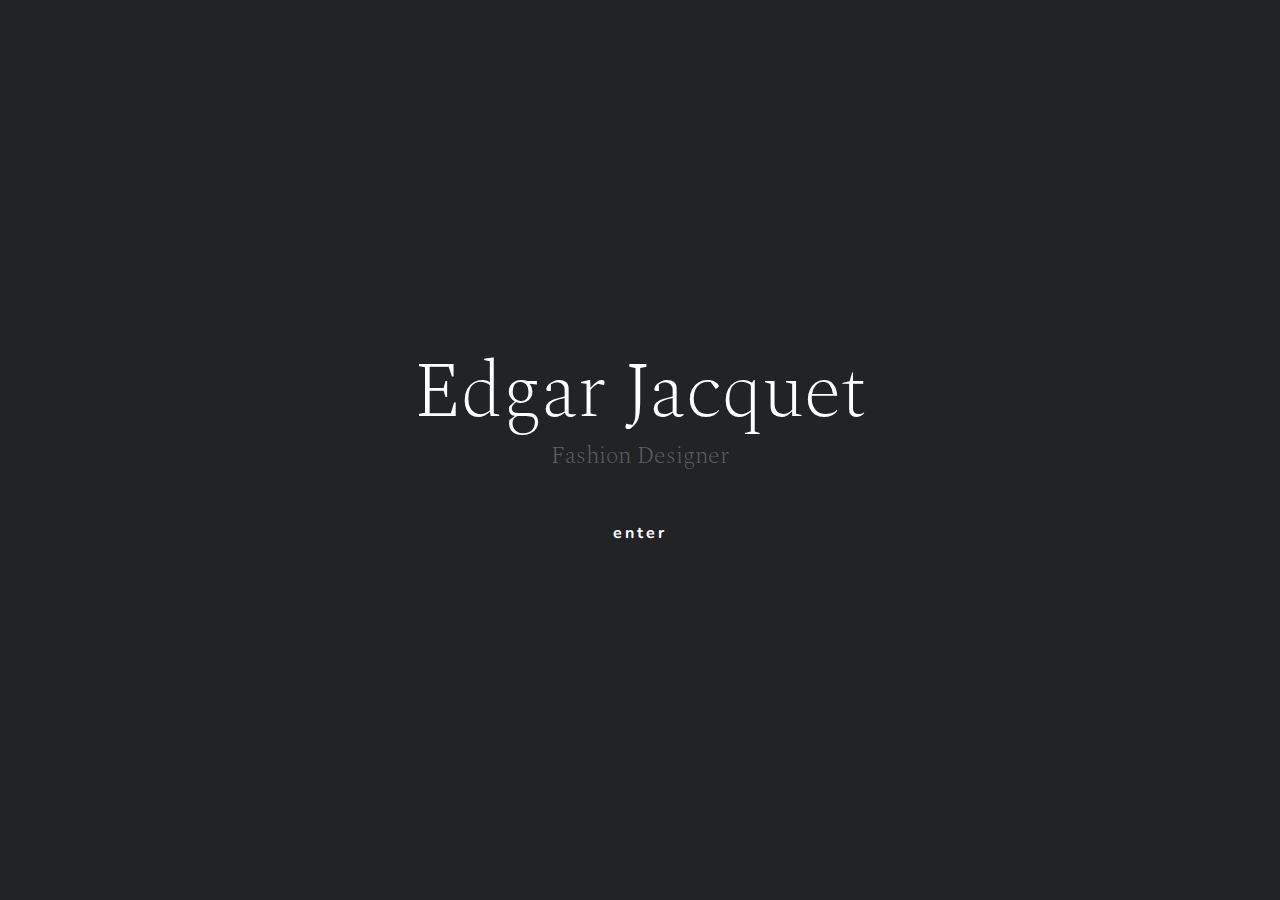
==== practice/demo1/index.html @ b60ac589 "got everything working more or less" ====
<!DOCTYPE html>
<html lang="en" class="no-js">

<head>
	<meta charset="UTF-8" />
	<meta name="viewport" content="width=device-width, initial-scale=1">
	<title>Morphing Page Transition | Demo 1 | Codrops</title>
	<meta name="description" content="A page transition where one SVG path is morphed into another" />
	<meta name="keywords" content="page transition, svg, morph, path, javascript, web design, web dev" />
	<meta name="author" content="Codrops" />
	<link rel="shortcut icon" href="../favicon.ico">
	<link href="https://fonts.googleapis.com/css?family=Nunito:400,700|Spectral:200" rel="stylesheet">
	<link rel="stylesheet" type="text/css" href="../p-css/normalize.css" />
	<link rel="stylesheet" type="text/css" href="../p-css/demo.css" />
	<link rel="stylesheet" type="text/css" href="../pater/pater.css" />
	<script>document.documentElement.className = 'js';</script>

</head>

<body class="demo-1 loading">
	<svg class="hidden">
		<symbol id="icon-arrow" viewBox="0 0 24 24">
			<title>arrow</title>
			<polygon points="6.3,12.8 20.9,12.8 20.9,11.2 6.3,11.2 10.2,7.2 9,6 3.1,12 9,18 10.2,16.8 " />
		</symbol>
		<symbol id="icon-drop" viewBox="0 0 24 24">
			<title>drop</title>
			<path
				d="M12,21c-3.6,0-6.6-3-6.6-6.6C5.4,11,10.8,4,11.4,3.2C11.6,3.1,11.8,3,12,3s0.4,0.1,0.6,0.3c0.6,0.8,6.1,7.8,6.1,11.2C18.6,18.1,15.6,21,12,21zM12,4.8c-1.8,2.4-5.2,7.4-5.2,9.6c0,2.9,2.3,5.2,5.2,5.2s5.2-2.3,5.2-5.2C17.2,12.2,13.8,7.3,12,4.8z" />
			<path
				d="M12,18.2c-0.4,0-0.7-0.3-0.7-0.7s0.3-0.7,0.7-0.7c1.3,0,2.4-1.1,2.4-2.4c0-0.4,0.3-0.7,0.7-0.7c0.4,0,0.7,0.3,0.7,0.7C15.8,16.5,14.1,18.2,12,18.2z" />
		</symbol>
		<symbol id="icon-github" viewBox="0 0 32.6 31.8">
			<title>github</title>
			<path
				d="M16.3,0C7.3,0,0,7.3,0,16.3c0,7.2,4.7,13.3,11.1,15.5c0.8,0.1,1.1-0.4,1.1-0.8c0-0.4,0-1.4,0-2.8c-4.5,1-5.5-2.2-5.5-2.2c-0.7-1.9-1.8-2.4-1.8-2.4c-1.5-1,0.1-1,0.1-1c1.6,0.1,2.5,1.7,2.5,1.7c1.5,2.5,3.8,1.8,4.7,1.4c0.1-1.1,0.6-1.8,1-2.2c-3.6-0.4-7.4-1.8-7.4-8.1c0-1.8,0.6-3.2,1.7-4.4C7.4,10.7,6.8,9,7.7,6.8c0,0,1.4-0.4,4.5,1.7c1.3-0.4,2.7-0.5,4.1-0.5c1.4,0,2.8,0.2,4.1,0.5c3.1-2.1,4.5-1.7,4.5-1.7c0.9,2.2,0.3,3.9,0.2,4.3c1,1.1,1.7,2.6,1.7,4.4c0,6.3-3.8,7.6-7.4,8c0.6,0.5,1.1,1.5,1.1,3c0,2.2,0,3.9,0,4.5c0,0.4,0.3,0.9,1.1,0.8c6.5-2.2,11.1-8.3,11.1-15.5C32.6,7.3,25.3,0,16.3,0z" />
		</symbol>
	</svg>
	<main>
		<div class="content content--intro">

			<div class="content__inner">
				<h2 class="content__title">Edgar Jacquet</h2>
				<h3 class="content__subtitle">Fashion Designer</h3>
				<a href="#" class="enter">enter</a>
			</div>
			<div class="shape-wrap">
				<svg class="shape" width="100%" height="100vh" preserveAspectRatio="none" viewBox="0 0 1440 800"
					xmlns:pathdata="http://www.codrops.com/">
					<path
						d="M -44,-50 C -52.71,28.52 15.86,8.186 184,14.69 383.3,22.39 462.5,12.58 638,14 835.5,15.6 987,6.4 1194,13.86 1661,30.68 1652,-36.74 1582,-140.1 1512,-243.5 15.88,-589.5 -44,-50 Z"
						pathdata:id="M -44,-50 C -137.1,117.4 67.86,445.5 236,452 435.3,459.7 500.5,242.6 676,244 873.5,245.6 957,522.4 1154,594 1593,753.7 1793,226.3 1582,-126 1371,-478.3 219.8,-524.2 -44,-50 Z">
					</path>
				</svg>
			</div>
		</div><!-- /content -->
		<div class="content content--fixed">
			<div class="content__inner"> -->
				<nav class="menu">
					<a class="menu__item" href="#">Spring/Summer 2018</a>
					<a class="menu__item" href="#">Autumn/Winter 2018</a>
				</nav>

				<script src="../p-js/imagesloaded.pkgd.min.js"></script>
				<script src="../p-js/charming.min.js"></script>
				<script src="../p-js/anime.min.js"></script>
				<script src="./demo1.js"></script>
			</div>
		</div>
	</main>
</body>

</html>
---- practice/p-css/demo.css ----
*,
*::after,
*::before {
	box-sizing: border-box;
}

body {
	font-family: 'Nunito', sans-serif;
	min-height: 100vh;
	color: #57585c;
	color: var(--color-text);
	background-color: #fff;
	-webkit-font-smoothing: antialiased;
	-moz-osx-font-smoothing: grayscale;
}

/* Color schemes */
.demo-1 {
	--color-text: #fff;
	--color-link: #5f5f5f;
	--color-link-hover: #ff963b;
	--color-enter: #fff;
	--color-title: #fff;
	--color-subtitle: #5f5f5f;
	--color-menu-item: #000;
	--color-menu-item-hover: #ff963b;
	--color-menu-item-hover-alt: #8544da;
	--color-content: #222325;
	--color-content-fixed: #ddd;
	--font-alt: 200 6vw/1 'Spectral', serif;
	--color-next: #5f5f5f;
	--color-next-hover: #8544da;
}

/* .demo-2 {
	--color-text: #fff;
	--color-link: #002068;
	--color-link-hover: #d8d1d1;
	--color-enter: #ecec11;
	--color-title: #ffffff;
	--color-subtitle: #002068;
	--color-menu-item: #fff;
	--color-menu-item-hover: #000;
	--color-menu-item-hover-alt: #000;
	--color-content: #013bbb;
	--color-content-fixed: #ddd;
	--font-alt: 400 6vw/1 'Fugaz One', serif;
	--color-next: #fff;
	--color-next-hover: #000;
}

.demo-3 {
	--color-text: #fff;
	--color-link: #4c0a75;
	--color-link-hover: #f470d2;
	--color-enter: #f470d2;
	--color-title: #ffffff;
	--color-subtitle: #4c0a75;
	--color-menu-item: #000;
	--color-menu-item-hover: #4c0a75;
	--color-menu-item-hover-alt: #8544da;
	--color-content: #ffb4ec;
	--color-content-fixed: #ddd;
	--font-alt: 400 6vw/1 'Chewy', serif;
	--color-next: #fff;
	--color-next-hover: #000;
}

.demo-4 {
	--color-text: #4b2cf2;
	--color-link: #ec2525;
	--color-link-hover: #fff;
	--color-enter: #4b2cf2;
	--color-title: #ffffff;
	--color-subtitle: #ec2525;
	--color-content: #1c1b1b;
	--font-alt: 400 5vw/1 'Poppins', serif;
} */

/* Page Loader */
.js .loading::before {
	content: '';
	position: fixed;
	z-index: 10000;
	top: 0;
	left: 0;
	width: 100%;
	height: 100%;
	background: #ccd8e4;
	background: var(--color-content);
}

.js .loading::after {
	content: '';
	position: fixed;
	z-index: 10000;
	top: 50%;
	left: 50%;
	width: 50px;
	height: 50px;
	margin: -25px 0 0 -25px;
	pointer-events: none;
	background: #333;
	background: var(--color-text);
	border-radius: 50%;
	animation: loaderAnim 0.5s ease infinite alternate forwards;
}

@keyframes loaderAnim {
	0% {
		transform: scale3d(0.5,0.5,1);
	}
	100% {
		transform: scale3d(1,1,1);
	}
}

a {
	text-decoration: none;
	color: #5d93d8;
	color: var(--color-link);
	outline: none;
}

a:hover,
a:focus {
	color: #423c2b;
	color: var(--color-link-hover);
	outline: none;
}

.hidden {
	position: absolute;
	overflow: hidden;
	width: 0;
	height: 0;
	pointer-events: none;
}

/* Icons */
/* .icon {
	display: block;
	width: 1.5em;
	height: 1.5em;
	margin: 0 auto;
	fill: currentColor;
}

.icon--arrow-right {
	transform: scale3d(-1,-1, 1);
	display: inline-block;
	vertical-align: middle;
	margin-left: 0.5em;
}

.frame {
	position: absolute;
	z-index: 10000;
	top: 0;
	left: 0;
	display: grid;
	align-content: space-between;
	width: 100%;
	max-width: none;
	height: 100vh;
	padding: 1.5em;
	pointer-events: none;
	grid-template-columns: 50% 50%;
	grid-template-rows: auto auto 4em;
	grid-template-areas: 'header ...'
	'... ...'
	'github demos';
}

.frame a {
	pointer-events: auto;
} */

/* Header */
.codrops-header {
	position: relative;
	z-index: 100;
	display: flex;
	flex-direction: row;
	align-items: flex-start;
	align-items: center;
	align-self: start;
	grid-area: header;
	justify-self: start;
}

.codrops-header__title {
	font-size: 1em;
	font-weight: normal;
	margin: 0;
	padding: 0.75em 0;
}

.info {
	margin: 0 0 0 1.25em;
	font-style: italic;
	color: var(--color-link);
}

.github {
	display: block;
	align-self: end;
	grid-area: github;
	justify-self: start;
}

.demos {
	position: relative;
	display: block;
	align-self: end;
	text-align: center;
	grid-area: demos;
	display: block;
	justify-self: end;
}

.demo {
	padding: 0 0.15em;
}

.demo:not(:last-child) {
	margin-right: 1em;
}

.demo span {
	white-space: nowrap;
	pointer-events: none;
}

a.demo--current {
	pointer-events: none;
	color: var(--color-text);
}

/* Top Navigation Style */
.codrops-links {
	position: relative;
	display: flex;
	justify-content: center;
	margin: 0 1em 0 0;
	text-align: center;
	white-space: nowrap;
}

.codrops-icon {
	display: inline-block;
	margin: 0.15em;
	padding: 0.25em;
}

/* Page transitions */
main {
	height: 100vh;
	width: 100%;
	overflow: hidden;
	position: relative;
}

.content {
	width: 100%;
	height: 100vh;
	position: relative;
}

.content--intro {
	z-index: 100;
	height: 200vh;
}

.content--fixed {
	position: fixed;
	top: 0;
	left: 0;
	background-color: var(--color-content-fixed);
	/* background-image: var(--bg-img); */
	/* can't use this as relative path until it's fixed in Chrome https://bugs.chromium.org/p/chromium/issues/detail?id=618165 */
	background-position: 50% 50%;
	background-size: cover;
}

/* .demo-1 .content--fixed {
	background-image: url(../img/bg1.jpg);
}

.demo-2 .content--fixed {
	background-image: url(../img/bg2.jpg);
}

.demo-3 .content--fixed {
	background-image: url(../img/bg3.jpg);
}

.demo-4 .content--fixed {
	background-image: url(../img/bg4.jpg);
} */

.content__inner {
	width: 100%;
	height: 100vh;
	position: relative;
	text-align: center;
	display: flex;
	flex-wrap: wrap;
	flex-direction: column;
	align-items: center;
	justify-content: center;
}

.content--intro .content__inner {
	background: var(--color-content);
}

.content h2 {
	margin: 0;
}

.shape-wrap {
	position: relative;
	z-index: 10;
	margin: -5px 0 0 0; /* Hide the gap */
}

.shape {
	height: 100vh;
	width: 100%;
	display: block;
	fill: var(--color-content);
}

.content__title {
	font: var(--font-alt);
	color: var(--color-title);
	margin: 0;
	line-height: 1;
}

.content__title--filled {
	background: var(--color-content);
	padding: 0.25em 0.5em;
}

.content__title span {
	display: inline-block;
}

.content__subtitle {
	font: var(--font-alt);
	font-size: 1.5em;
	color: var(--color-subtitle);
	padding: 0.5em 0 0 0;
	margin: 0;
}

.enter, .explore {    
	margin: 6vh 0 0 0;
	font-size: 1em;
	letter-spacing: 3px;
	cursor: pointer;
	font-weight: bold;
	white-space: pre;
	color: var(--color-enter);
	pointer-events: auto;
}

.enter:hover,
.enter:focus {    
	color: var(--color-enter);
}

.enter span {
	display: inline-block;
}

.explore {
	background: var(--color-subtitle);
	color: var(--color-title);
	padding: 0.5em 1em;
}

.explore:hover,
.explore:focus {    
	background: var(--color-text);
}

.menu {
	display: flex;
	justify-content: center;
	flex-wrap: wrap;
}

.menu__item {
	font: var(--font-alt);
	font-size: 3vw;
	color: var(--color-menu-item);
	margin: 0 1em;
	position: relative;
	line-height: 1;
}

.menu__item:hover,
.menu__item:focus {
	color: var(--color-menu-item-hover);
}

.menu__item:nth-child(2):hover {
	color: var(--color-menu-item-hover-alt);
}

/* .demo-2 .menu__item {
	pointer-events: none;
	padding: 3em;
}

.demo-2 .menu__item span {
	pointer-events: auto;
} */

.content__text {
	font-size: 1.85em;
	max-width: 800px;
	text-align: left;
}

.content__text a {
	color: var(--color-menu-item);
}

.content__text a:hover, 
.content__text a:focus {
	color: var(--color-menu-item-hover);
}

/* .next-demo {
	position: absolute;
	bottom: 0;
	right: 0;
	margin: 1.5em 2em;
	font-weight: bold;
	color: var(--color-next);
}

.next-demo:hover,
.next-demo:focus {
	color: var(--color-next-hover);
} */

@media screen and (max-width: 50em) {
	.frame {
		z-index: 1000;
		display: block;
		padding: 0.85em 0;
	}
	.demos {
		font-size: 0.85em;
		padding: 0 0.25em;
	}
	.codrops-header {
		flex-direction: column;
		align-items: center;
		padding-top: 5em;
	}
	.codrops-header__title {
		font-weight: bold;
		padding-bottom: 0.25em;
		text-align: center;
	}
	.github {
		display: none;
	}
	.codrops-links {
		margin: 0;
	}
	.content--intro .content__inner,
	.demo-4 .content__inner {
		padding-top: 12em;
	}
	.content__title {
		font-size: 2em;
	}
	.demo {
		padding: 0;
		margin: 0;
	}
	.menu__item {
		margin: 0.5em 0;
		font-size: 1.5em;
	}
	.content__text {
		padding: 1em;
		font-size: 1em;
	}
	.next-demo {
		position: relative;
	}
}
---- practice/pater/pater.css ----
.pater {
	position: fixed;
	top: 0;
	background: #000;
	color: #fff;
	width: 100%;
	padding: 0.5em 0.5em 0 0.5em;
	display: flex;
	align-items: center;
	justify-items: center;
	text-align: center;
	font-size: 0.85em;
	z-index: 10000;
}

.pater:hover,
.pater:focus {
	color: #fff;
}

.pater__sponsor {
	vertical-align: middle;
}

.pater__sponsor span {
	font-size: 0.65em;
	letter-spacing: 3px;
	margin-left: 0.5em;
	text-transform: uppercase;
	font-weight: bold;

}

.pater__logo {
	max-height: 1.5em;
	vertical-align: middle;
}

.pater__title {
	margin: 0;
	text-transform: uppercase;
	letter-spacing: 1px;
	display: flex;
	flex-direction: column;
}

.pater__title span:first-child {
	font-size: 0.85em;
	display: block;
	line-height: 1;
}

.pater__title span:nth-child(2) {
	letter-spacing: 2px;
	font-size: 0.5em;
	display: none;
}

.pater__description {
	margin: 0;
	display: none;
}

.pater__img {
	max-height: 65px;
}

@media screen and (min-width: 50em) {
	.pater {
		position: absolute;
		top: 0;
		right: 0;
		margin: 2em;
		width: 280px;
		display: grid;
		padding: 0.85em 0.85em 0 0.85em;
		grid-template-columns: 65% 35%;
		grid-template-rows: 1em 8em;
		font-size: 1em;
		border: 2px solid #fff;
		background: transparent;
		text-align: left;
	}
	.pater__sponsor {
		width: 100%;
		grid-area: 1 / 1 / 2 / 3;
	}
	.pater__logo {
		padding: 0 0 0 0.45em;
	}
	.pater__img {
		max-height: none;
		max-width: 100%;
		grid-area: 2 / 2 / 3 / 3;
		align-self: end;
		transition: transform 0.3s, opacity 0.3s;
		transition-timing-function: ease-in-out;
		transform-origin: 100% 100%;
	}
	.pater:hover .pater__img {
		opacity: 0.7;
		transform: scale3d(1.1,1.1,1);
	}
	.pater__title,
	.pater__description {
		grid-area: 2 / 1 / 3 / 2;
		align-self: end;
		padding: 0 0 1em 0.25em;
		transition: transform 0.3s, opacity 0.3s;
		transition-timing-function: ease-in-out;
	}
	.pater:hover .pater__title {
		opacity: 0;
		transform: translate3d(0,-20px,0);
	}
	.pater__description {
		display: block;
		font-weight: bold;
		text-transform: uppercase;
		font-size: 0.85em;
		letter-spacing: 1px;
		padding-right: 1.25em;
		opacity: 0;
		transform: translate3d(0,20px,0);
	}
	.pater:hover .pater__description {
		opacity: 1;
		transform: translate3d(0,0,0);
	}
	.pater__title span:first-child {
		margin: 0 0 0.25em;
		font-size: 1em;
	}
	.pater__title span:nth-child(2) {
		display: block;
	}
}
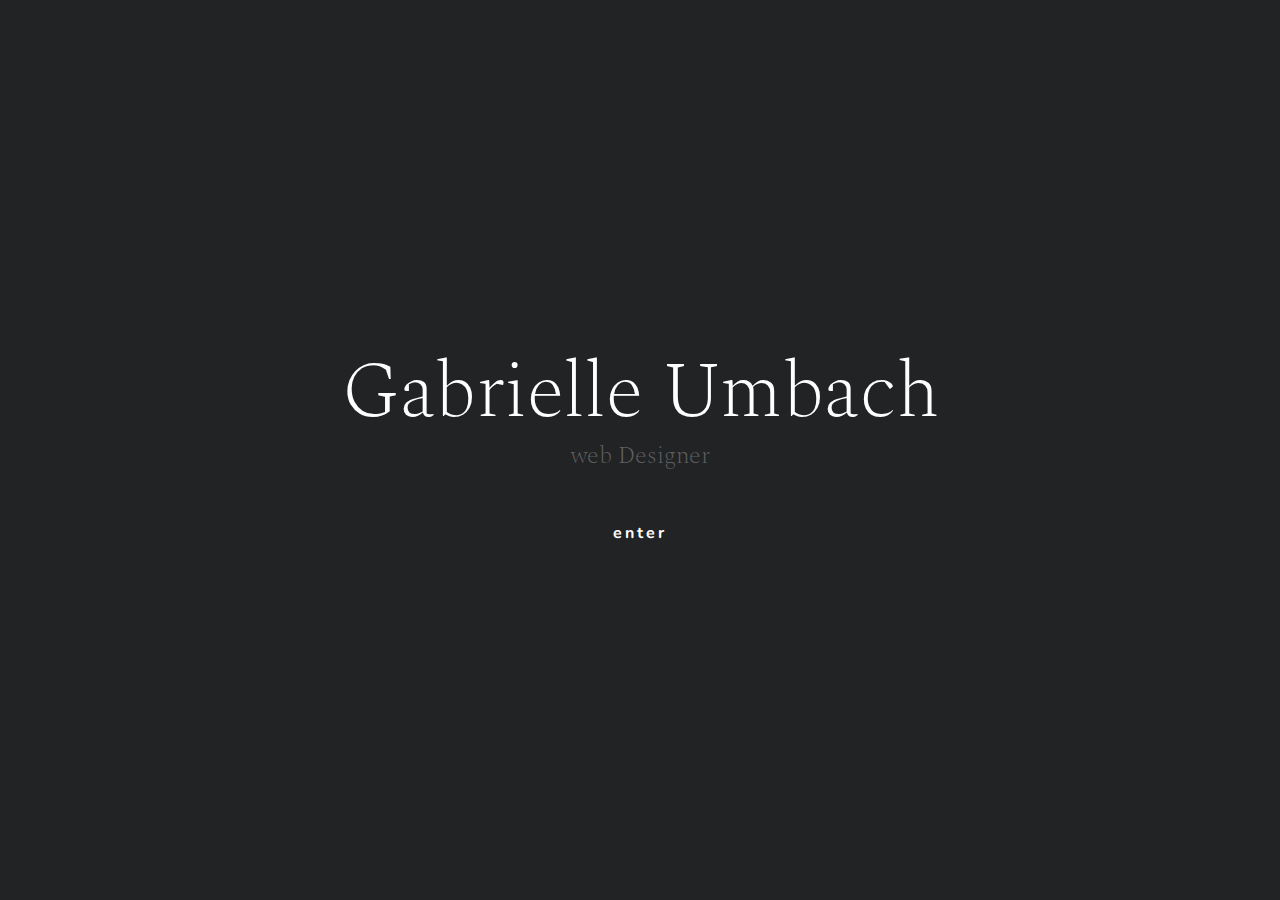
==== commit 9e974021: "making some changes to try and get the animation to work" ====
--- a/practice/demo1/index.html
+++ b/practice/demo1/index.html
@@ -8,12 +8,32 @@
 	<meta name="description" content="A page transition where one SVG path is morphed into another" />
 	<meta name="keywords" content="page transition, svg, morph, path, javascript, web design, web dev" />
 	<meta name="author" content="Codrops" />
+	<!-- <link href="/assets/css/reset.css" rel="stylesheet" type="text/css"> -->
 	<link rel="shortcut icon" href="../favicon.ico">
 	<link href="https://fonts.googleapis.com/css?family=Nunito:400,700|Spectral:200" rel="stylesheet">
 	<link rel="stylesheet" type="text/css" href="../p-css/normalize.css" />
 	<link rel="stylesheet" type="text/css" href="../p-css/demo.css" />
 	<link rel="stylesheet" type="text/css" href="../pater/pater.css" />
+	<link rel="stylesheet" type="text/css" href="../p-css/style.css" />
 	<script>document.documentElement.className = 'js';</script>
+
+
+	<link rel="stylesheet" href="https://dhbhdrzi4tiry.cloudfront.net/cdn/sites/foundation.min.css">
+	<link href='https://cdnjs.cloudflare.com/ajax/libs/foundicons/3.0.0/foundation-icons.css' rel='stylesheet'
+		type='text/css'>
+
+	<link rel="stylesheet" href="https://cdnjs.cloudflare.com/ajax/libs/foundation/6.4.3/css/foundation.min.css">
+	<link rel="stylesheet" href="https://cdnjs.cloudflare.com/ajax/libs/motion-ui/1.2.3/motion-ui.min.css">
+	<link rel="stylesheet"
+		href="https://cdnjs.cloudflare.com/ajax/libs/foundation/6.4.3/css/foundation-prototype.min.css">
+	<link href='https://cdnjs.cloudflare.com/ajax/libs/foundicons/3.0.0/foundation-icons.css' rel='stylesheet'
+		type='text/css'>
+
+	<link href="/assets/css/style.css" rel="stylesheet" type="text/css">
+
+	<link
+		href="https://fonts.googleapis.com/css?family=Cinzel|Cormorant+Garamond|Playfair+Display+SC|Rokkitt|ZCOOL+XiaoWei&display=swap"
+		rel="stylesheet">
 
 </head>
 
@@ -40,10 +60,11 @@
 		<div class="content content--intro">
 
 			<div class="content__inner">
-				<h2 class="content__title">Edgar Jacquet</h2>
-				<h3 class="content__subtitle">Fashion Designer</h3>
+				<h2 class="content__title">Gabrielle Umbach</h2>
+				<h3 class="content__subtitle">web Designer</h3>
 				<a href="#" class="enter">enter</a>
 			</div>
+
 			<div class="shape-wrap">
 				<svg class="shape" width="100%" height="100vh" preserveAspectRatio="none" viewBox="0 0 1440 800"
 					xmlns:pathdata="http://www.codrops.com/">
@@ -52,22 +73,286 @@
 						pathdata:id="M -44,-50 C -137.1,117.4 67.86,445.5 236,452 435.3,459.7 500.5,242.6 676,244 873.5,245.6 957,522.4 1154,594 1593,753.7 1793,226.3 1582,-126 1371,-478.3 219.8,-524.2 -44,-50 Z">
 					</path>
 				</svg>
+
+
+				<div id="main-content-section" data-magellan-target="main-content-section">
+
+					<div class="row medium-8 large-7 columns">
+	
+						<div class="intro">
+							<h3>INTRODUCTORY PAGE</h3>
+							<div id="biopic">
+								<img class="thumbnail" src="/assets/images/IMG3.jpg">
+							</div>
+							<p>
+								Hi my name is Gabbi. I'm from Michigan but born in Oklahoma. This is my first time studying
+								anything
+								related
+								to coding. I came down to Kansas in order to attend University of Kansas in Lawrence. I
+								double
+								majored
+								in
+								Visual Arts with a concentration in jewelry/metalsmithing and Korean Language and Culture
+								Studies. I
+								studied
+								there for two years before reevaluating my values and career goals and realised that it
+								wasn't a
+								great
+								fit
+								for me since I enjoy eating and being financially stable.
+							</p>
+							<p>
+								My downtime generally involves my boyfriend and I taking our dog to state parks in Missouri
+								and
+								Arkansas
+								for
+								hiking and swimming. When I have the time I enjoy drawing, painting and sculpting.
+							</p>
+							<div class="bottom-content-section" data-magellan data-threshold="0">
+								<a href="#portfolio-code"><svg xmlns="http://www.w3.org/2000/svg" width="24" height="24"
+										viewBox="0 0 24 24">
+										<path
+											d="M24 12c0-6.627-5.373-12-12-12s-12 5.373-12 12 5.373 12 12 12 12-5.373 12-12zm-18.005-1.568l1.415-1.414 4.59 4.574 4.579-4.574 1.416 1.414-5.995 5.988-6.005-5.988z" />
+									</svg></a>
+							</div>
+						</div>
+	
+						<div id="portfolio-code" class="portfolio">
+							<h3>PORTFOLIO SECTION</h3>
+							<h3>CODE PORTFOLIO</h3>
+							<article class="grid-container">
+								<div class="grid-x grid-margin-x small-up-2 medium-up-3 large-up-4">
+									<div class="cell">
+										<img class="thumbnail" src="/assets/images/Word_Guess_Game_200x200.jpg">
+										<h5>
+											<a class="text-white" href="https://umbachg.github.io/Word-Guess-Game/
+											">Word Guess Game</a>
+										</h5>
+									</div>
+	
+									<div class="cell">
+										<img class="thumbnail" src="/assets/images/creature-collector_200x200.jpg">
+										<h5>
+											<a class="text-white" href="https://umbachg.github.io/unit-4-game/">Creature
+												Collector</a>
+										</h5>
+									</div>
+									<div class="cell">
+										<img class="thumbnail" src="/assets/images/trivia-game_200x200.jpg">
+										<h5>
+											<a class="text-white" href="https://umbachg.github.io/TriviaGame/">Trivia
+												Game</a>
+										</h5>
+									</div>
+									<div class="cell">
+										<img class="thumbnail" src="/assets/images/giphy_200x200.jpg">
+										<h5>
+											<a class="text-white" href="https://umbachg.github.io/giphy/">Giphy</a>
+										</h5>
+									</div>
+									<div class="cell">
+										<img class="thumbnail" src="/assets/images/train_200x200.jpg">
+										<h5>
+											<a class="text-white" href="https://umbachg.github.io/train-scheduler/">Train
+												Scheduler</a>
+										</h5>
+									</div>
+									<div class="cell">
+										<img class="thumbnail" src="/assets/images/Project1_200x200.jpg">
+										<h5>
+											<a class="text-white" href="https://umbachg.github.io/project-1/">Project 1</a>
+										</h5>
+									</div>
+									<div class="cell">
+										<img class="thumbnail" src="https://placehold.it/200x200">
+										<h5>
+											<a class="text-white" href="#">empty</a>
+										</h5>
+									</div>
+									<div class="cell">
+										<img class="thumbnail" src="https://placehold.it/200x200">
+										<h5>
+											<a class="text-white" href="#">empty</a>
+										</h5>
+									</div>
+									<div class="cell">
+										<img class="thumbnail" src="https://placehold.it/200x200">
+										<h5>
+											<a class="text-white" href="#">empty</a>
+										</h5>
+									</div>
+									<div class="cell">
+										<img class="thumbnail" src="https://placehold.it/200x200">
+										<h5>
+											<a class="text-white" href="#">empty</a>
+										</h5>
+									</div>
+									<div class="cell">
+										<img class="thumbnail" src="https://placehold.it/200x200">
+										<h5>
+											<a class="text-white" href="#">empty</a>
+										</h5>
+									</div>
+									<div class="cell">
+										<img class="thumbnail" src="https://placehold.it/200x200">
+										<h5>
+											<a class="text-white" href="#">empty</a>
+										</h5>
+									</div>
+								</div>
+							</article>
+							<div class="bottom-content-section" data-magellan data-threshold="0">
+								<a href="#portfolio-art"><svg xmlns="http://www.w3.org/2000/svg" width="24" height="24"
+										viewBox="0 0 24 24">
+										<path
+											d="M24 12c0-6.627-5.373-12-12-12s-12 5.373-12 12 5.373 12 12 12 12-5.373 12-12zm-18.005-1.568l1.415-1.414 4.59 4.574 4.579-4.574 1.416 1.414-5.995 5.988-6.005-5.988z" />
+									</svg></a>
+							</div>
+							<br>
+							<br>
+	
+							<h3>ART PORTFOLIO</h3>
+							<article id="portfolio-art" class="grid-container">
+								<div class="grid-x grid-margin-x small-up-2 medium-up-3 large-up-4">
+									<div class="cell">
+										<img class="thumbnail" src="/assets/images/jhs.JPG">
+										<h5>
+											<a class="text-white" href="#">empty</a>
+										</h5>
+									</div>
+									<div class="cell">
+										<img class="thumbnail" src="/assets/images/becky.jpg">
+										<h5>
+											<a class="text-white" href="#">empty</a>
+										</h5>
+									</div>
+									<div class="cell">
+										<img class="thumbnail" src="/assets/images/girl.jpg">
+										<h5>
+											<a class="text-white" href="#">empty</a>
+										</h5>
+									</div>
+									<div class="cell">
+										<img class="thumbnail" src="/assets/images/gsd.JPG">
+										<h5>
+											<a class="text-white" href="#">empty</a>
+										</h5>
+									</div>
+									<div class="cell">
+										<img class="thumbnail" src="/assets/images/purple-hair.jpg">
+										<h5>
+											<a class="text-white" href="#">empty</a>
+										</h5>
+									</div>
+									<div class="cell">
+										<img class="thumbnail" src="/assets/images/memes.jpg">
+										<h5>
+											<a class="text-white" href="#">empty</a>
+										</h5>
+									</div>
+									<div class="cell">
+										<img class="thumbnail" src="/assets/images/milo.jpg">
+										<h5>
+											<a class="text-white" href="#">empty</a>
+										</h5>
+									</div>
+									<div class="cell">
+										<img class="thumbnail" src="https://placehold.it/200x200">
+										<h5>
+											<a class="text-white" href="#">empty</a>
+										</h5>
+									</div>
+	
+	
+	
+								</div>
+							</article>
+						</div>
+	
+	
+	
+						<div class="blog-post">
+							<h3>CONTACT FORM SECTION</h3>
+							<section class="contact-us-section">
+								<div class="row medium-unstack">
+									<div class="columns contact-us-section-left">
+										<h1 class="contact-us-header">Get In Touch</h1>
+										<!-- <div class="responsive-embed">
+											<img src=""
+												alt="Google Map of campbell" alt="" />
+										</div> -->
+	
+										<ul class="contact-us-list">
+											<li class="address">...</li>
+											<li class="email"><a href="mailto:">hello@yeticave.com</a></li>
+											<li class="phone">
+												1 (408) 445 9978
+											</li>
+										</ul>
+									</div>
+									<div class="columns contact-us-section-right">
+										<h1 class="contact-us-header">Mail Us</h1>
+										<form class="contact-us-form">
+											<input type="text" placeholder="Full name">
+											<input type="email" placeholder="Email">
+											<textarea name="message" id="" rows="12"
+												placeholder="Type your message here"></textarea>
+											<div class="contact-us-form-actions">
+												<input id="submitButton" type="submit" class="button" value="Send it" />
+												<div>
+													<label for="FileUpload" class="button contact-us-file-button">Attach
+														Files</label>
+													<input type="file" id="FileUpload" class="show-for-sr">
+												</div>
+											</div>
+										</form>
+									</div>
+								</div>
+							</section>
+						</div>
+					</div>
+				</div>
+
+
 			</div>
-		</div><!-- /content -->
-		<div class="content content--fixed">
-			<div class="content__inner"> -->
-				<nav class="menu">
-					<a class="menu__item" href="#">Spring/Summer 2018</a>
-					<a class="menu__item" href="#">Autumn/Winter 2018</a>
-				</nav>
-
-				<script src="../p-js/imagesloaded.pkgd.min.js"></script>
-				<script src="../p-js/charming.min.js"></script>
-				<script src="../p-js/anime.min.js"></script>
-				<script src="./demo1.js"></script>
-			</div>
+
+			<!-- <div class="hero-full-screen">
+
+				<div id="heroTitle" class="middle-content-section">
+					<h1>GABRIELLE UMBACH</h1>
+				</div>
+
+				<div class="bottom-content-section" data-magellan data-threshold="0">
+					<a href="#main-content-section"><svg xmlns="http://www.w3.org/2000/svg" width="24" height="24"
+							viewBox="0 0 24 24">
+							<path
+								d="M24 12c0-6.627-5.373-12-12-12s-12 5.373-12 12 5.373 12 12 12 12-5.373 12-12zm-18.005-1.568l1.415-1.414 4.59 4.574 4.579-4.574 1.416 1.414-5.995 5.988-6.005-5.988z" />
+						</svg></a>
+				</div>
+
+			</div> -->
+
+
 		</div>
 	</main>
+	<script src="https://code.jquery.com/jquery-2.1.4.min.js"></script>
+	<script src="https://dhbhdrzi4tiry.cloudfront.net/cdn/sites/foundation.js"></script>
+	<script>
+		$(document).foundation();
+	</script>
+
+	<script src="https://code.jquery.com/jquery-2.1.4.min.js"></script>
+	<script src="https://cdnjs.cloudflare.com/ajax/libs/foundation/6.4.3/js/foundation.min.js"></script>
+	<script src="https://cdnjs.cloudflare.com/ajax/libs/motion-ui/1.2.3/motion-ui.min.js"></script>
+	<script>
+		$(document).foundation();
+	</script>
+
+	<script src="../p-js/imagesloaded.pkgd.min.js"></script>
+	<script src="../p-js/charming.min.js"></script>
+	<script src="../p-js/anime.min.js"></script>
+	<script src="./demo1.js"></script>
+
 </body>
 
 </html>--- a/practice/p-css/style.css
+++ b/practice/p-css/style.css
@@ -0,0 +1,46 @@
+h1 {
+    font-family: Georgia, 'Times New Roman', Times, serif;
+    font-weight: bold;
+    font-size: 24px;
+    color: #000000;
+    text-align: center;
+}
+
+h2 {
+    font-family: Georgia, 'Times New Roman', Times, serif;
+    font-weight: bold;
+    color: #000000;
+    font-size: 24px;
+}
+
+p {
+    font-family: 'Arial', 'Helvetica Neue', Helvetica, sans-serif;
+    font-size: 18px;
+    color: #000000;
+    line-height: 35px;
+}
+
+.container {
+    width: 960px;
+    min-height: 100%;
+    margin: 0 auto;  
+}
+
+#main {
+    background-color: #9b5b5b;
+    width: 920px;
+    height: 470px;
+    padding: 20px;
+    margin: auto;
+    margin: 40px 0px;
+    border-style: solid;
+    border-width: 1px;
+    border-color: #960202;
+}
+
+#bio-image {
+    width: 200px;
+    height: 200px;;
+    padding: 0px 20px 0px 10px;
+    float: left;
+}--- a/assets/css/style.css
+++ b/assets/css/style.css
@@ -0,0 +1,231 @@
+
+/* .topbar-sticky-shrink {
+    padding: 2rem;
+    transition: padding 0.25s ease;
+    background: #2c3840;
+  }
+  
+  .topbar-sticky-shrink .menu {
+    background: #2c3840;
+  }
+  
+  .is-stuck .topbar-sticky-shrink {
+    padding: 1rem;
+    transition: padding 0.25s ease;
+  }
+  
+  [data-sticky] {
+    width: 100%;
+  }
+  
+  .topbar-sticky-shrink-header {
+    padding: 10rem 0;
+    background: url("https://placehold.it/2000x500&text=this is a header") center center no-repeat;
+    background-size: cover;
+  }
+   */
+
+  /* *************************** */
+
+.hero-full-screen {
+    height: 100vh;
+    display: -webkit-flex;
+    display: -ms-flexbox;
+    display: flex;
+    -webkit-flex-direction: column;
+        -ms-flex-direction: column;
+            flex-direction: column;
+    -webkit-align-items: center;
+        -ms-flex-align: center;
+            align-items: center;
+    -webkit-justify-content: space-between;
+        -ms-flex-pack: justify;
+            justify-content: space-between;
+    background: url("../images/through-trees.jpg") center center no-repeat;
+    background-size: cover;
+  }
+  
+  .hero-full-screen .middle-content-section {
+    text-align: center;
+    color: #fefefe;
+  }
+  
+  .hero-full-screen .top-content-section {
+    width: 100%;
+  }
+  
+  .hero-full-screen .bottom-content-section {
+    padding: 1rem;
+  }
+  
+  .hero-full-screen .bottom-content-section svg {
+    height: 3.75rem;
+    width: 3.75rem;
+    fill: #fefefe;
+  }
+
+
+
+p {
+    font-family: 'Cormorant Garamond', serif;
+    font-size: 25px;
+}
+
+h1 {
+    font-family: 'Playfair Display SC', serif;
+    font-weight: bold;
+    font-size: 55px;
+    color: rgb(255, 255, 255);
+}
+
+
+
+h3 {
+    font-family: 'Playfair Display SC', serif;
+    font-weight: bold;
+}
+
+#heroTitle {
+    padding: 20%;
+    font-family: 'ZCOOL XiaoWei', serif;
+}
+
+#main-content-section {
+    background-color: #819ca9;
+}
+
+.intro {
+    padding-top: 15%;
+    padding-bottom: 15%;
+    
+  }
+  
+#biopic {
+    width: 200px;
+    height: 200px;
+    padding: 10px 30px 0px 10px;
+    float: left;
+}
+
+.portfolio {
+    padding-top: 0%;
+    padding-bottom: 5%;
+}
+  
+.thumbnail {
+    width: 200px;
+    height: 200px;
+}
+
+
+
+.contact-us-section {
+    padding: 2rem;
+    background: #819ca9;
+  }
+  
+  .contact-us-section .contact-us-section-left {
+    padding-right: 2rem;
+    border-bottom: 2px solid #e6e6e6;
+    padding-bottom: 2rem;
+    margin-bottom: 2rem;
+  }
+  
+  @media print, screen and (min-width: 40em) {
+    .contact-us-section .contact-us-section-left {
+      /* border-right: 1px solid #e6e6e6; */
+      border-bottom: 0;
+      padding-bottom: 0;
+      margin-bottom: 0;
+    }
+  }
+  
+  .contact-us-section .contact-us-section-right {
+    padding-left: 2rem;
+  }
+  
+  @media print, screen and (min-width: 40em) {
+    .contact-us-section .contact-us-section-right {
+      /* border-left: 1px solid #e6e6e6; */
+    }
+  }
+  
+  .contact-us-section .contact-us-header {
+    margin-bottom: 2rem;
+  }
+  
+  @media screen and (min-width: 40em) and (max-width: 74.9375em) {
+    .contact-us-section .contact-us-header {
+      font-size: 32px;
+    }
+  }
+  
+  .contact-us-section .responsive-embed {
+    margin-bottom: 0;
+    /* padding-bottom: 55%; */
+    padding-bottom: 10%;
+  }
+  
+  .contact-us-form input[type=text],
+  .contact-us-form input[type=email],
+  .contact-us-form textarea {
+    margin-bottom: 1.5rem;
+  }
+  
+  .contact-us-form-actions {
+    display: -webkit-flex;
+    display: -ms-flexbox;
+    display: flex;
+    -webkit-align-items: center;
+        -ms-flex-align: center;
+            align-items: center;
+    -webkit-justify-content: space-between;
+        -ms-flex-pack: justify;
+            justify-content: space-between;
+  }
+  
+  .contact-us-form-actions input[type=submit] {
+    border-radius: 5000px;
+    padding-left: 2rem;
+    padding-right: 2rem;
+  }
+  
+  .contact-us-form-actions .contact-us-file-button {
+    background: transparent;
+    color: #8a8a8a;
+  }
+  
+  .contact-us-list {
+    list-style-type: none;
+    margin: 0;
+  }
+  
+  .contact-us-list li a {
+    color: #0a0a0a;
+  }
+  
+  .contact-us-list li::before {
+    margin-right: 2rem;
+    font-size: 2rem;
+    vertical-align: middle;
+    color: #8a8a8a;
+    font-family: 'FontAwesome';
+  }
+  
+  .contact-us-list .address::before {
+    content: '\f041';
+    margin-left: 0.4rem;
+    margin-right: 2.3rem;
+  }
+  
+  .contact-us-list .email::before {
+    content: '\f003';
+  }
+  
+  .contact-us-list .phone::before {
+    content: '\f098';
+  }
+  
+#submitButton {
+    background-color: #9f5455;
+}